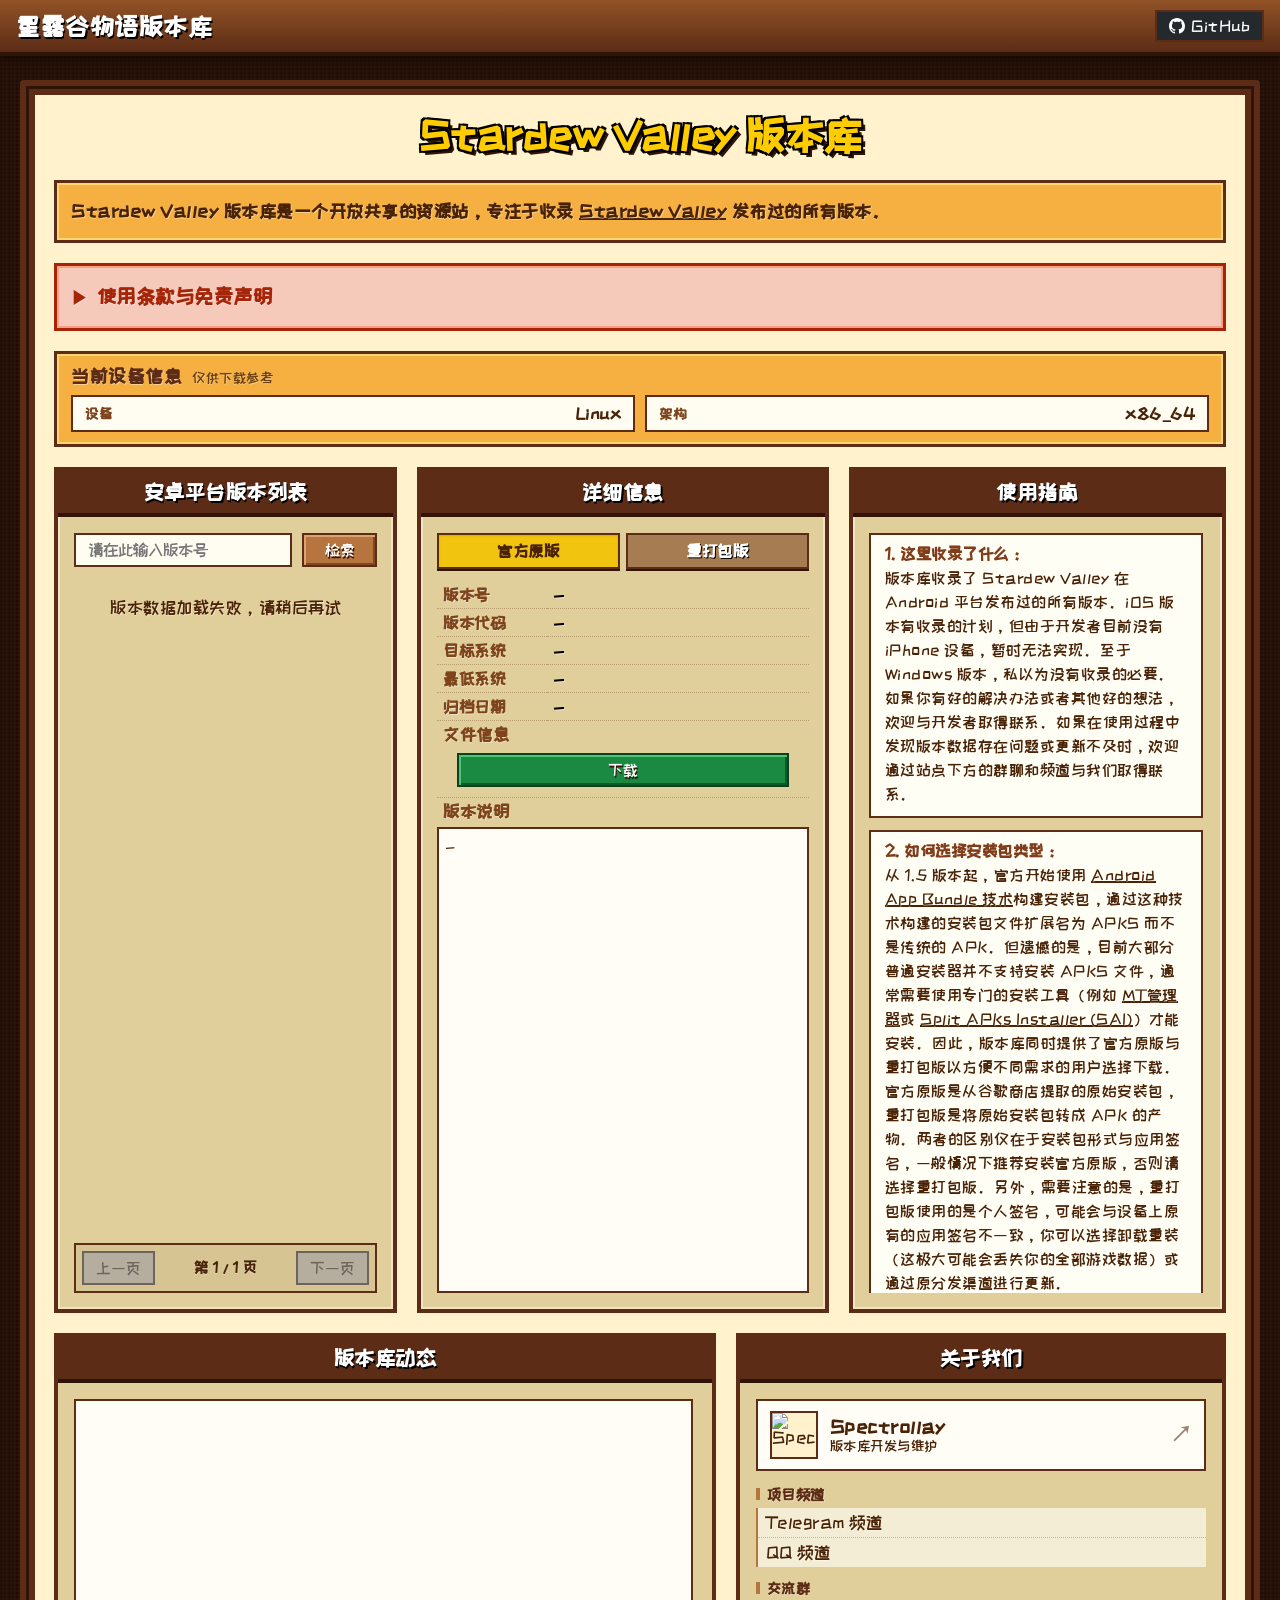
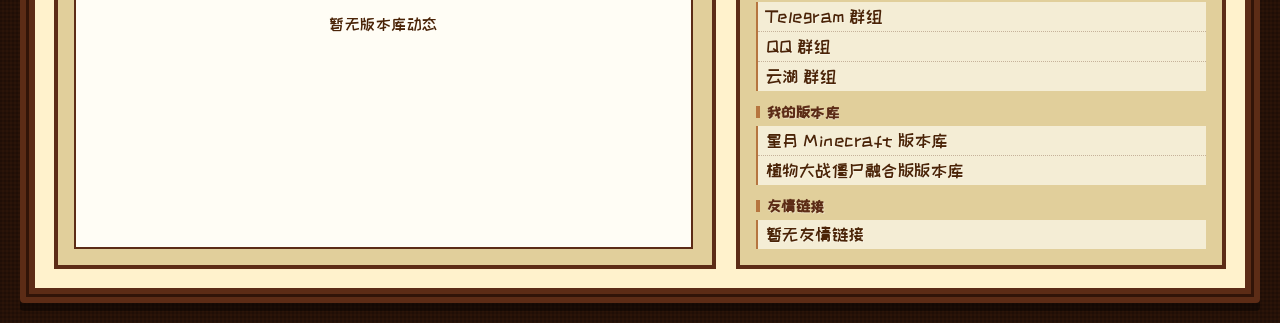
==== index.html @ 45cbdebe "Deploy: f35e232145faa31d6f61e276a93ad5403ef1946b" ====
<!doctype html><html lang="zh-CN"><head><meta charset="UTF-8"><meta name="viewport" content="width=device-width,initial-scale=1,maximum-scale=1,user-scalable=no"><title>星露谷物语版本库</title><link href="https://fonts.googleapis.com/css2?family=ZCOOL+KuaiLe&display=swap" rel="stylesheet"><link rel="icon" href="./assets/images/icon.png"><script defer="defer" src="js/script-126ae282.js"></script><link href="css/style-72be7c8d.css" rel="stylesheet"></head><body><template id="versionCardTemplate"><div class="version-card"><span class="card-star">⭐</span><div class="card-main-row"><div class="card-left-info"><h4 class="v-title"><span class="v-text-node"></span></h4></div></div><div class="inline-details-box"><div class="infobox-tabs"><div class="infobox-tab m-tab-orig">官方原版</div><div class="infobox-tab m-tab-repack">重打包版</div></div><table class="infobox-table"><tr><th>版本代码</th><td class="m-ver-code">-</td></tr><tr><th>目标系统</th><td class="m-target-sdk">-</td></tr><tr><th>最低系统</th><td class="m-min-sdk">-</td></tr><tr><th>归档日期</th><td class="m-date">-</td></tr></table><div class="infobox-desc-title">文件信息</div><div class="file-info-list m-file-info-list"></div><div class="info-download-wrapper"><button class="sv-btn sv-btn-confirm info-download-btn">下载</button></div><div class="infobox-desc-title">版本说明</div><div class="infobox-desc m-desc">-</div></div></div></template><nav class="topbar"><div class="topbar-brand">星露谷物语版本库</div><div class="topbar-nav"><a href="https://github.com/Spectrollay-StardewValley/repository" target="_blank" class="github-link"><svg height="16" width="16" viewBox="0 0 16 16" fill="currentColor"><path d="M8 0C3.58 0 0 3.58 0 8c0 3.54 2.29 6.53 5.47 7.59.4.07.55-.17.55-.38 0-.19-.01-.82-.01-1.49-2.01.37-2.53-.49-2.69-.94-.09-.23-.48-.94-.82-1.13-.28-.15-.68-.52-.01-.53.63-.01 1.08.58 1.23.82.72 1.21 1.87.87 2.33.66.07-.52.28-.87.51-1.07-1.78-.2-3.64-.89-3.64-3.95 0-.87.31-1.59.82-2.15-.08-.2-.36-1.02.08-2.12 0 0 .67-.21 2.2.82.64-.18 1.32-.27 2-.27.68 0 1.36.09 2 .27 1.53-1.04 2.2-.82 2.2-.82.44 1.1.16 1.92.08 2.12.51.56.82 1.27.82 2.15 0 3.07-1.87 3.75-3.65 3.95.29.25.54.73.54 1.48 0 1.07-.01 1.93-.01 2.2 0 .21.15.46.55.38A8.013 8.013 0 0016 8c0-4.42-3.58-8-8-8z"></path></svg> GitHub</a></div></nav><div class="sv-menu-box"><h1 class="main-title">Stardew Valley 版本库</h1><div class="header-banners"><div class="board-panel"><div class="board-panel-title">Stardew Valley 版本库是一个开放共享的资源站，专注于收录 <a href="https://www.stardewvalley.net/" target="_blank">Stardew Valley</a> 发布过的所有版本。</div></div><details class="board-panel disclaimer-panel"><summary class="board-title disclaimer-title">使用条款与免责声明</summary><p class="disclaimer-text">1. 本站所有资源仅供正版用户进行技术交流与个人试玩，其数字化版权完全归原开发商及版权方所有。任何组织或个人禁止将本站资源用于任何商业用途、有偿代装或非法盈利行为。<br>2. 本站属于非盈利性的网络技术分享平台，所有资源均来自公开网络渠道。本站对其中可能涉嫌侵权的内容实行“通知-删除”原则，在收到权利人有效通知及证明后，将立即配合下架。<br>3. 本站对分发资源的稳定性、兼容性及后续更新不作任何明示或暗示的保证。使用者因自行下载、安装或替换存档所导致的任何设备故障、数据丢失或存档损坏，均需由使用者自行承担相关风险与损失。</p></details></div><div class="device-info-panel" id="deviceInfo"><div class="device-info-header"><div class="device-info-title">当前设备信息</div><div class="device-info-description">仅供下载参考</div></div><div class="device-info-content"><div class="device-info-item"><span class="device-info-label">设备</span> <span class="device-info-value" id="devicePlatform">检测中...</span></div><div class="device-info-item"><span class="device-info-label">架构</span> <span class="device-info-value" id="deviceArchitecture">检测中...</span></div></div></div><div class="grid-layout"><main class="sv-panel" id="download-area"><div class="sv-panel-header">安卓平台版本列表</div><div class="version-list-wrapper"><div class="search-container"><input id="searchInput" class="sv-input" placeholder="请在此输入版本号"> <button id="searchBtn" class="sv-btn">检索</button></div><div id="versionList" class="version-list loading">获取版本数据中...</div></div><div class="pagination"><button id="prevBtn" class="sv-btn">上一页</button> <span id="pageInfo" class="page-level">第 1 / 1 页</span> <button id="nextBtn" class="sv-btn">下一页</button></div></main><section class="sv-panel" id="infoBoxContainer"><div class="sv-panel-header" id="infoTitle">详细信息</div><div class="infobox-tabs"><div class="infobox-tab active" id="tabOriginal" onclick="switchPkgType('original')">官方原版</div><div class="infobox-tab" id="tabRepacked" onclick="switchPkgType('repacked')">重打包版</div></div><table class="infobox-table"><tr><th>版本号</th><td id="infoVersion">-</td></tr><tr><th>版本代码</th><td id="infoVerCode">-</td></tr><tr><th>目标系统</th><td id="infoTargetSdk">-</td></tr><tr><th>最低系统</th><td id="infoMinSdk">-</td></tr><tr><th>归档日期</th><td id="infoDate">-</td></tr></table><div class="infobox-desc-title">文件信息</div><div class="file-info-list" id="fileInfoList"></div><div class="info-download-wrapper"><button id="infoDownloadBtn" class="sv-btn sv-btn-confirm info-download-btn">下载</button></div><div class="infobox-desc-title">版本说明</div><div class="infobox-desc" id="infoDesc">-</div></section><aside class="sv-panel sidebar-panel-container"><div class="sv-panel-header">使用指南</div><div class="sidebar-scroll-area"><div><ul class="guide-list"><li class="guide-item"><span class="guide-label">1. 这里收录了什么：</span><p class="guide-text">版本库收录了 Stardew Valley 在 Android 平台发布过的所有版本。iOS 版本有收录的计划，但由于开发者目前没有 iPhone 设备，暂时无法实现。至于 Windows 版本，私以为没有收录的必要。如果你有好的解决办法或者其他好的想法，欢迎与开发者取得联系。如果在使用过程中发现版本数据存在问题或更新不及时，欢迎通过站点下方的群聊和频道与我们取得联系。</p></li><li class="guide-item"><span class="guide-label">2. 如何选择安装包类型：</span><p class="guide-text">从 1.5 版本起，官方开始使用 <a href="https://developer.android.com/guide/app-bundle/" target="_blank">Android App Bundle 技术</a>构建安装包，通过这种技术构建的安装包文件扩展名为 APKS 而不是传统的 APK。但遗憾的是，目前大部分普通安装器并不支持安装 APKS 文件，通常需要使用专门的安装工具（例如 <a href="https://mt2.cn/" target="_blank">MT管理器</a>或 <a href="https://github.com/Aefyr/SAI" target="_blank">Split APKs Installer (SAI)</a>）才能安装。因此，版本库同时提供了官方原版与重打包版以方便不同需求的用户选择下载。官方原版是从谷歌商店提取的原始安装包，重打包版是将原始安装包转成 APK 的产物。两者的区别仅在于安装包形式与应用签名，一般情况下推荐安装官方原版，否则请选择重打包版。另外，需要注意的是，重打包版使用的是个人签名，可能会与设备上原有的应用签名不一致，你可以选择卸载重装（这极大可能会丢失你的全部游戏数据）或通过原分发渠道进行更新。</p></li><li class="guide-item"><span class="guide-label">3. 如何选择安装包架构：</span><p class="guide-text">从 1.6 版本起，官方将原本一个包含多种 CPU 架构的安装包拆分为了多个单 CPU 架构的安装包包，因此你需要根据设备所使用的 CPU 架构选择对应的安装包。ARMv7 主要适用于较老的 32 位 ARM 设备；ARMv8（ARM64）适用于目前绝大多数 Android 手机和平板；x86 主要用于较早期的 Intel/AMD 32 位 Android 设备或较早期的 Android 模拟器；x86_64 则适用于 64 位 Intel/AMD Android 设备或 Android 模拟器；Universal 则包含了上面列出的全部 CPU 架构。如果不确定自己的设备架构，可以使用 <a href="https://play.google.com/store/apps/details?id=flar2.devcheck" target="_blank">DevCheck</a> 查询或通过搜索引擎查找。此外版本库页面顶部也显示出了浏览器返回的当前设备信息，但受限于安全策略，该信息仅供参考，不一定准确。</p></li></ul></div></div></aside></div><div class="bottom-sections"><section class="bottom-panel"><div class="sv-panel-header">版本库动态</div><ul class="timeline-list" id="timelineList"><li class="timeline-loading">加载动态中...</li></ul></section><section class="bottom-panel about-panel"><div class="sv-panel-header">关于我们</div><a class="author-box" href="https://github.com/Spectrollay" target="_blank"><img class="author-avatar-stub" src="https://avatars.githubusercontent.com/u/88093917?v=4&size=64" alt="Spectrollay"><div class="author-info"><p class="author-name">Spectrollay</p><p class="author-text">版本库开发与维护</p></div><span class="author-arrow">↗</span></a><div class="about-groups" id="aboutGroups"><div class="about-group"><div class="about-group-title">项目频道</div><div class="about-links"><a class="about-link" href="https://t.me/stardewvalley_repository" target="_blank">Telegram 频道</a> <a class="about-link" href="https://pd.qq.com/s/h8a7gt2u4" target="_blank">QQ 频道</a></div></div><div class="about-group"><div class="about-group-title">交流群</div><div class="about-links"><a class="about-link" href="https://t.me/spectrollay_workshop" target="_blank">Telegram 群组</a> <a class="about-link" href="https://qm.qq.com/q/AqLmKLH9mM" target="_blank">QQ 群组</a> <a class="about-link" href="https://yhfx.jwznb.com/share?key=VyTE7W7sLwRl&ts=1684642802" target="_blank">云湖 群组</a></div></div><div class="about-group"><div class="about-group-title">我的版本库</div><div class="about-links"><a class="about-link" href="javascript:void(0);">星月 Minecraft 版本库</a> <a class="about-link" href="javascript:void(0);">植物大战僵尸融合版版本库</a></div></div><div class="about-group"><div class="about-group-title">友情链接</div><div class="about-links" id="reciprocalLinks"><span class="about-loading">加载友链中...</span></div></div></div></section></div></div><div id="downloadModal" class="modal-overlay"><div class="modal-box"><button id="closeModalBtn" class="modal-close-btn" type="button" aria-label="关闭">×</button><div id="modalTitle" class="modal-header">选择下载网盘</div><div class="modal-content"><div id="modalDriveList" class="drive-list"></div></div></div></div></body></html>
---- css/style-72be7c8d.css ----
:root{--sv-paper-bg:#fff2cc;--sv-paper-shadow:#e1cf9b;--sv-tab-active:#f1c40f;--sv-tab-inactive:#a67c52;--sv-text-gold:#fc0;--sv-text-main:#4a2306;--sv-wood-dark:#5c2c16;--sv-wood-light:#b6753f;--sv-wood-shadow:#311408}*{box-sizing:border-box;-webkit-tap-highlight-color:transparent}a{box-shadow:inset 0 -2px 0 0 currentColor;color:inherit;position:relative;text-decoration:none}body{background-color:#2b1408;background-image:linear-gradient(rgba(0,0,0,.15) 2px,transparent 0),linear-gradient(90deg,rgba(0,0,0,.15) 2px,transparent 0);background-size:4px 4px;color:var(--sv-text-main);display:flex;flex-direction:column;font-family:ZCOOL KuaiLe,sans-serif;font-size:1.1rem;image-rendering:pixelated;letter-spacing:.5px;margin:0;min-height:100vh;padding-top:60px;text-shadow:.5px .5px 0 hsla(0,0%,100%,.4)}::-webkit-scrollbar{height:8px;width:8px}::-webkit-scrollbar-thumb{background:var(--sv-wood-light);border:2px solid var(--sv-wood-dark)}body::-webkit-scrollbar{height:12px;width:12px}.topbar{align-items:center;background:linear-gradient(to bottom,#925327,var(--sv-wood-dark));border-bottom:4px solid var(--sv-wood-shadow);box-shadow:0 4px 8px rgba(0,0,0,.4);display:flex;height:56px;justify-content:space-between;left:0;min-width:380px;padding:0 16px;position:fixed;right:0;top:0;z-index:999}.topbar a{box-shadow:unset}.topbar-brand{color:#fff;flex-shrink:1;font-size:1.6rem;font-weight:700;text-decoration:none;text-shadow:1.5px 1.5px 0 #000;white-space:nowrap}.topbar-nav{flex-shrink:0}.github-link{align-items:center;background:#24292e;border:2px solid var(--sv-wood-dark);color:#fff;display:inline-flex;font-size:1rem;gap:6px;padding:6px 12px;text-decoration:none;text-shadow:none}.sv-menu-box{background:var(--sv-paper-bg);border:6px solid var(--sv-wood-dark);border-radius:4px;box-shadow:inset 0 0 0 3px var(--sv-wood-light),inset 0 0 0 9px var(--sv-wood-dark),0 8px 0 rgba(0,0,0,.4);margin:20px auto;max-width:1300px;outline:3px solid var(--sv-wood-shadow);outline-offset:-9px;padding:28px;width:calc(100% - 40px)}.main-title{color:var(--sv-text-gold);font-size:2.6rem;margin:0 0 24px;text-align:center;text-shadow:2px 2px 0 #000,-2px -2px 0 #000,2px -2px 0 #000,-2px 2px 0 #000,4px 4px 0 var(--sv-wood-shadow)}.grid-layout{align-items:stretch;display:grid;gap:20px;grid-template-columns:1fr 1.2fr 1.1fr;margin-bottom:20px}.sv-panel{background:var(--sv-paper-shadow);border:4px solid var(--sv-wood-dark);box-shadow:inset 0 0 0 2px #f0e4c3;display:flex;flex-direction:column;overflow:hidden;padding:16px}.sv-panel-header{background:var(--sv-wood-dark);border-bottom:4px solid var(--sv-wood-shadow);color:#fff;font-size:1.35rem;font-weight:700;margin:-16px -16px 16px;padding:10px;text-align:center;text-shadow:1.5px 1.5px 0 #000}.header-banners{display:grid;gap:20px;margin-bottom:20px}.board-panel{background:#f5b041;border:3px solid var(--sv-wood-dark);box-shadow:inset 0 0 0 2px #fcd670;line-height:1.6;padding:14px}.board-panel p{font-size:1.05rem}.board-panel-title{font-size:1.15rem;font-weight:700}.board-title{font-size:1.3rem;font-weight:700}.disclaimer-panel{background:#f5caba;border-color:#a62408;box-shadow:inset 0 0 0 2px #f79f83}.disclaimer-title{color:#a62408;cursor:pointer;list-style:none}.disclaimer-title::-webkit-details-marker{display:none}.disclaimer-title:before{content:"▶";display:inline-block;font-size:.8em;margin-right:8px;transition:transform .15s ease}.disclaimer-panel[open] .disclaimer-title:before{transform:rotate(90deg)}.disclaimer-text{color:#5c0b00;font-weight:700;margin:6px 0 0}.device-info-panel{background:#f5b041;border:3px solid var(--sv-wood-dark);box-shadow:inset 0 0 0 2px #fcd670;margin-bottom:20px;padding:12px 14px}.device-info-header{align-items:baseline;display:flex;gap:10px;margin-bottom:10px}.device-info-title{color:var(--sv-wood-dark);font-size:1.2rem;font-weight:700}.device-info-description{color:var(--sv-text-main);font-size:.9rem;opacity:.8}.device-info-content{display:grid;gap:10px;grid-template-columns:repeat(2,1fr)}.device-info-item{align-items:center;background:#fffdf2;border:2px solid var(--sv-wood-dark);display:flex;justify-content:space-between;min-width:0;padding:8px 12px}.device-info-label{color:#7e441b;font-size:.9rem;font-weight:700}.device-info-value{color:var(--sv-text-main);font-size:1.05rem;font-weight:700;overflow:hidden;text-overflow:ellipsis;white-space:nowrap}#download-area{scroll-margin-top:60px}.search-container{display:flex;gap:10px}.search-container .sv-btn{flex:0 0 75px}.sv-input{background:#fffdf2;border:2px solid var(--sv-wood-dark);color:var(--sv-text-main);flex:1;font-family:inherit;font-size:1.05rem;height:34px;min-width:160px;outline:none;padding:0 12px}.version-list{display:flex;flex-direction:column;gap:12px;margin:16px 0}.no-version-result{padding:16px 0;text-align:center}.pagination{align-items:center;background:rgba(0,0,0,.05);border:2px solid var(--sv-wood-dark);display:flex;justify-content:space-between;margin-top:auto;padding:6px}.page-level{font-size:15px;font-weight:700}#nextBtn,#prevBtn{padding:0 12px}.version-card{background:#fffef5;border:2px solid var(--sv-wood-dark);display:flex;flex-direction:column;flex-shrink:0;justify-content:center;padding:10px 14px;position:relative}.card-main-row{align-items:center;display:flex;justify-content:space-between;width:100%}.v-title{align-items:center;color:var(--sv-text-main);display:inline-flex;font-size:1.25rem;font-weight:700;gap:4px;margin:5px}.info-download-wrapper{align-items:center;justify-content:center;margin:5px 20px 10px}.info-download-btn{display:flex;text-align:center;width:100%}.sv-btn{align-items:center;background-color:var(--sv-wood-light);border:2px solid var(--sv-wood-dark);border-radius:0;box-shadow:inset 2px 2px 0 #dca170,inset -2px -2px 0 #824921;color:#fff;cursor:pointer;display:inline-flex;font-family:inherit;font-size:1rem;height:34px;justify-content:center;line-height:30px;padding:0 16px;position:relative;text-shadow:1.5px 1.5px 0 var(--sv-wood-shadow);transition:none;white-space:nowrap}.sv-btn:active{box-shadow:inset 2px 2px 0 #824921,inset -2px -2px 0 #dca170,0 0 transparent}.sv-btn:disabled{background:#b5ae9f;border-color:#6d655b;box-shadow:inset -2px -2px 0 transparent;color:#6d655b;cursor:not-allowed;text-shadow:none;transform:none}.sv-btn-confirm{background-color:#1a8a42;border-color:#0b421e;box-shadow:inset 2px 2px 0 #52c279,inset -2px -2px 0 #0f5a28}.sv-btn-confirm:active{box-shadow:inset 2px 2px 0 #0f5a28,inset -2px -2px 0 #52c279}.infobox-tabs{display:flex;gap:6px;margin-bottom:12px}.infobox-tab{background:var(--sv-tab-inactive);border:2px solid var(--sv-wood-dark);box-shadow:0 2px 0 var(--sv-wood-shadow);color:#fff;cursor:pointer;flex:1;font-size:1.05rem;font-weight:700;height:36px;line-height:32px;text-align:center;text-shadow:1px 1px 0 #000;transition:background-color .1s ease,color .1s ease}.infobox-tab:not(.active):hover{background:var(--sv-wood-light)}.infobox-tab.active{background:var(--sv-tab-active);border-color:var(--sv-wood-dark);box-shadow:inset 0 1px 2px rgba(92,44,22,.18),0 2px 0 var(--sv-wood-shadow);color:var(--sv-text-main);cursor:default;text-shadow:none}.infobox-table{border-collapse:collapse;font-size:1.05rem;width:100%}.infobox-table tr{border-bottom:1px dotted rgba(92,44,22,.3)}.infobox-table td,.infobox-table th{padding:5px 6px;text-align:left}.infobox-table th{color:#7e441b;font-weight:700;width:110px}.infobox-table td{color:#000;font-weight:700}.infobox-desc{background:#fffdf5;border:2px solid var(--sv-wood-dark);font-size:.95rem;line-height:1.6;margin-top:2px;padding:6px;white-space:pre-line}.infobox-desc h3{margin:5px 0}.infobox-desc h4{margin:2px 0}.infobox-desc ul{margin:2px 0;padding-left:20px}.infobox-desc-title{border-top:1px dotted rgba(92,44,22,.3);color:#7e441b;font-weight:700;padding:5px 6px}table+.infobox-desc-title{border-top:unset}.file-info-list{display:flex;flex-direction:column}.file-info-item{min-width:0;padding:2px 6px}.file-info-header{margin-bottom:2px}.file-info-name{color:var(--sv-text-main);font-size:1rem;font-weight:700;line-height:1.4;overflow-wrap:anywhere}.file-info-grid{display:flex;flex-wrap:wrap;gap:0 16px}.file-info-field{display:flex;gap:5px;min-width:0}.file-info-label{color:#7e441b;font-weight:700;white-space:nowrap}.file-info-hash .file-info-label{font-size:.9rem}.file-info-value{color:#000;font-size:.9rem;font-weight:700;line-height:1.4;min-width:0;overflow-wrap:anywhere}.file-info-hash{display:flex;gap:5px;margin-top:2px;min-width:0}.file-info-hash code{color:#4a2306;cursor:pointer;display:block;font-family:monospace;font-size:.8rem;line-height:1.4;max-width:100%;min-width:0;overflow-x:auto;overflow-y:hidden;padding-bottom:2px;white-space:nowrap}.file-info-empty{color:#7a5030;font-weight:700;padding:10px 6px;text-align:center}.sidebar-scroll-area{display:flex;flex-direction:column;gap:14px}.side-sub-title{border-bottom:2px double var(--sv-wood-dark);color:var(--sv-wood-dark);font-size:1.25rem;font-weight:700;margin:0 0 12px;padding-bottom:6px;text-align:center}.guide-list{display:flex;flex-direction:column;gap:12px;list-style:none;margin:0;padding:0}.guide-item{background:#fffef5;border:2px solid var(--sv-wood-dark);padding:10px 14px}.guide-label{color:#813d1a;display:block;font-size:1.05rem;font-weight:700;margin-bottom:4px}.guide-text{color:#4a2306;font-size:1rem;line-height:1.5;margin:0}.bottom-sections{align-items:stretch;display:grid;gap:20px;grid-template-columns:1.35fr 1fr}.bottom-panel{background:var(--sv-paper-shadow);border:4px solid var(--sv-wood-dark);display:flex;flex-direction:column;min-width:0;padding:16px}.timeline-list{display:grid;gap:12px;list-style:none;margin:0;min-height:0;min-width:0;overflow-x:hidden;overflow-y:auto;padding:0 3px 0 0}.timeline-list li{background:#fffdf5;border:2px solid var(--sv-wood-dark);font-size:1rem;padding:10px 14px}.guide-date{color:#a62408;font-weight:700;margin-right:6px}.timeline-error{align-items:center;display:flex;justify-content:center;min-height:100%;padding:32px 14px!important;text-align:center}.about-loading,.timeline-error,.timeline-loading{color:var(--sv-text-main)}.about-loading{padding:6px 8px}.about-panel{min-width:0}.about-panel a{box-shadow:unset}.author-box{align-items:center;background:#fffdf5;border:2px solid var(--sv-wood-dark);color:var(--sv-text-main);display:flex;gap:12px;padding:10px 12px;position:relative;text-decoration:none}.author-box:hover{background:#fff8df}.author-box:active{background:#f5e9c8}.author-avatar-stub{background:var(--sv-paper-bg);border:2px solid var(--sv-wood-dark);display:block;flex-shrink:0;height:48px;object-fit:cover;width:48px}.author-info{min-width:0}.author-name{font-size:1.2rem;font-weight:700;margin:0}.author-text{font-size:.9rem;margin:2px 0 0}.author-arrow{color:var(--sv-wood-dark);font-size:1.4rem;font-weight:900;margin-left:auto;opacity:.6}.about-groups{display:flex;flex-direction:column;gap:14px;margin-top:16px}.about-group{min-width:0}.about-group-title{align-items:center;color:var(--sv-wood-dark);display:flex;font-size:.95rem;font-weight:700;gap:7px;margin:0 0 6px}.about-group-title:before{background:var(--sv-wood-light);content:"";display:block;height:12px;width:4px}.about-links{background:rgba(255,253,245,.65);border-left:2px solid var(--sv-wood-light);display:flex;flex-direction:column}.about-link{align-items:center;color:var(--sv-text-main);display:flex;gap:8px;min-width:0;padding:6px 8px;text-decoration:none}.about-link+.about-link{border-top:1px dotted rgba(92,44,22,.3)}.about-link:hover{background:#fff8df}.about-link:active{background:#f5e9c8}.about-link-name{font-size:.95rem;font-weight:700}.about-link-description,.about-link-name{overflow:hidden;text-overflow:ellipsis;white-space:nowrap}.about-link-description{color:#7e624d;font-size:.8rem;margin-left:auto}.modal-overlay{align-items:center;background:rgba(0,0,0,.55);bottom:0;display:flex;justify-content:center;left:0;opacity:0;padding:20px;pointer-events:none;position:fixed;right:0;top:0;transition:opacity .15s ease;z-index:10000}.modal-overlay.active{opacity:1;pointer-events:auto}.modal-box{background:var(--sv-paper-bg);border:4px solid var(--sv-wood-dark);box-shadow:inset 0 0 0 2px var(--sv-wood-light),inset 0 0 0 6px var(--sv-wood-dark),0 8px 0 rgba(0,0,0,.35);max-height:calc(100vh - 40px);max-width:400px;min-width:320px;outline:2px solid var(--sv-wood-shadow);outline-offset:-7px;overflow:visible;padding:15px;position:relative;width:88%}.modal-content{max-height:calc(100vh - 130px);min-width:0;overflow-y:auto}.modal-close-btn{align-items:center;background:#ba3225;border:2px solid #570f07;box-shadow:inset 2px 2px 0 #e6675a,inset -2px -2px 0 #73170e;color:#fff;cursor:pointer;display:flex;font-family:sans-serif;font-size:20px;font-weight:400;height:30px;justify-content:center;line-height:26px;padding:0;position:absolute;right:-11px;text-shadow:1px 1px 0 #311408;top:-11px;width:30px;z-index:2}.modal-close-btn:hover{background:#cf3c2e}.modal-close-btn:active{box-shadow:inset 2px 2px 0 #73170e,inset -2px -2px 0 #e6675a;transform:translateY(1px)}.modal-header{border-bottom:3px double var(--sv-wood-dark);color:var(--sv-text-main);font-size:1.25rem;font-weight:700;margin-bottom:9px;padding:4px 9px 9px;text-align:center;text-shadow:.5px .5px 0 hsla(0,0%,100%,.6)}.drive-list{display:flex;flex-direction:column;gap:7px}.drive-link-btn{background:var(--sv-paper-shadow);border:2px solid var(--sv-wood-dark);box-shadow:inset 2px 2px 0 hsla(0,0%,100%,.4);color:var(--sv-text-main);display:block;font-size:1rem;font-weight:700;padding:9px 10px;position:relative;text-align:center;text-decoration:none;transition:background-color .1s ease}.drive-link-btn:hover{background:#e6d3a2}.drive-link-btn:active{box-shadow:inset 2px 2px 0 rgba(0,0,0,.1)}.no-download-result{color:#7a5030;padding:10px;text-align:center}@media (min-width:901px){#download-area{height:846px}.version-card:hover{background:#fef8e3}.version-card.selected{background:#fdf2d0;border-color:#e67e22;box-shadow:inset 0 0 0 1px #fcd670}.version-card .card-star{color:var(--sv-text-gold);display:none;font-size:1.3rem;left:-16px;pointer-events:none;position:absolute;top:23px;transform:translateY(-50%);user-select:none;z-index:99}.version-card.selected .card-star{display:block}.inline-details-box{display:none}.infobox-desc,.sidebar-scroll-area{flex-grow:1;height:0;overflow-y:auto}.sidebar-scroll-area{padding-right:3px}.bottom-sections{align-items:stretch;grid-template-rows:minmax(500px,auto);min-height:500px}.bottom-panel{min-height:0}.bottom-panel:first-child{min-height:0;overflow:hidden}.bottom-panel:first-child .timeline-list{flex:1 1 0;height:0;overflow-x:hidden;overflow-y:auto}.about-panel{min-height:0}}@media (max-width:1200px) and (min-width:901px){.grid-layout{grid-template-columns:1fr 1.2fr}.sidebar-panel-container{grid-column:span 2;height:auto}.sidebar-panel-container .sidebar-scroll-area{height:auto;overflow:visible}}@media (max-width:900px){.main-title{font-size:2.2rem;margin:0 0 20px}.grid-layout,.header-banners{grid-template-columns:1fr}.version-list{gap:6px;margin:6px 0}#infoBoxContainer{display:none}.sv-panel{height:auto;min-width:0;overflow:visible;padding:6px}.bottom-sections{grid-template-columns:1fr}.bottom-panel{min-height:0;padding:6px}.bottom-panel:first-child{max-height:500px}.bottom-panel:first-child .timeline-list{flex:1;min-height:0;overflow-y:auto}.sv-panel-header{margin:-6px -6px 6px}.sidebar-scroll-area{display:flex;flex-direction:column;height:auto;overflow:visible}.version-card{background:#fffef5;border-color:var(--sv-wood-dark);box-shadow:none;cursor:default;height:auto;min-width:0;padding:4px}.version-card .card-star{display:none}.inline-details-box{background:var(--sv-paper-bg);border:2px solid var(--sv-wood-dark);display:block;margin-top:4px;min-width:0;padding:3px;width:100%}.infobox-desc{height:auto;max-height:200px;overflow-y:auto}.card-main-row{align-items:center;display:flex;flex-direction:row;gap:8px;justify-content:space-between}.guide-list,.timeline-list{gap:6px}}@media (max-width:550px){body{min-width:380px}.header-banners{gap:6px}.device-info-panel,.header-banners{margin-bottom:6px}.device-info-content{gap:6px}.device-info-item{flex-direction:column;gap:2px;justify-content:center;padding:7px 6px;text-align:center}.sv-menu-box{margin:10px 6px;padding:20px 16px;width:calc(100% - 12px)}.main-title{font-size:1.7rem;margin:12px 0 20px}.grid-layout{gap:6px;margin-bottom:6px}.search-container{gap:8px;width:100%}.search-container .sv-input{flex:1;min-width:0;width:100%}.search-container .sv-btn{flex-shrink:0;padding:0;white-space:nowrap}.guide-item{min-width:0;padding:8px 10px}.guide-text{word-break:break-all}.inline-details-box .infobox-table tr{display:flex;flex-direction:column;padding:6px 0}.inline-details-box .infobox-table td,.inline-details-box .infobox-table th{padding:2px 0;width:100%}.inline-details-box .infobox-table th{font-size:.95rem}.inline-details-box .infobox-table td{font-size:.9rem;padding-left:4px}.infobox-desc-title{font-size:.95rem;padding:8px 0 2px}.file-info-grid{grid-template-columns:1fr}.file-info-item{padding:2px 0}.file-info-label,.file-info-name{font-size:.95rem}.file-info-hash code,.file-info-value{font-size:.8rem}.file-info-empty{font-size:.95rem;padding:10px 0}.bottom-sections{gap:6px}}
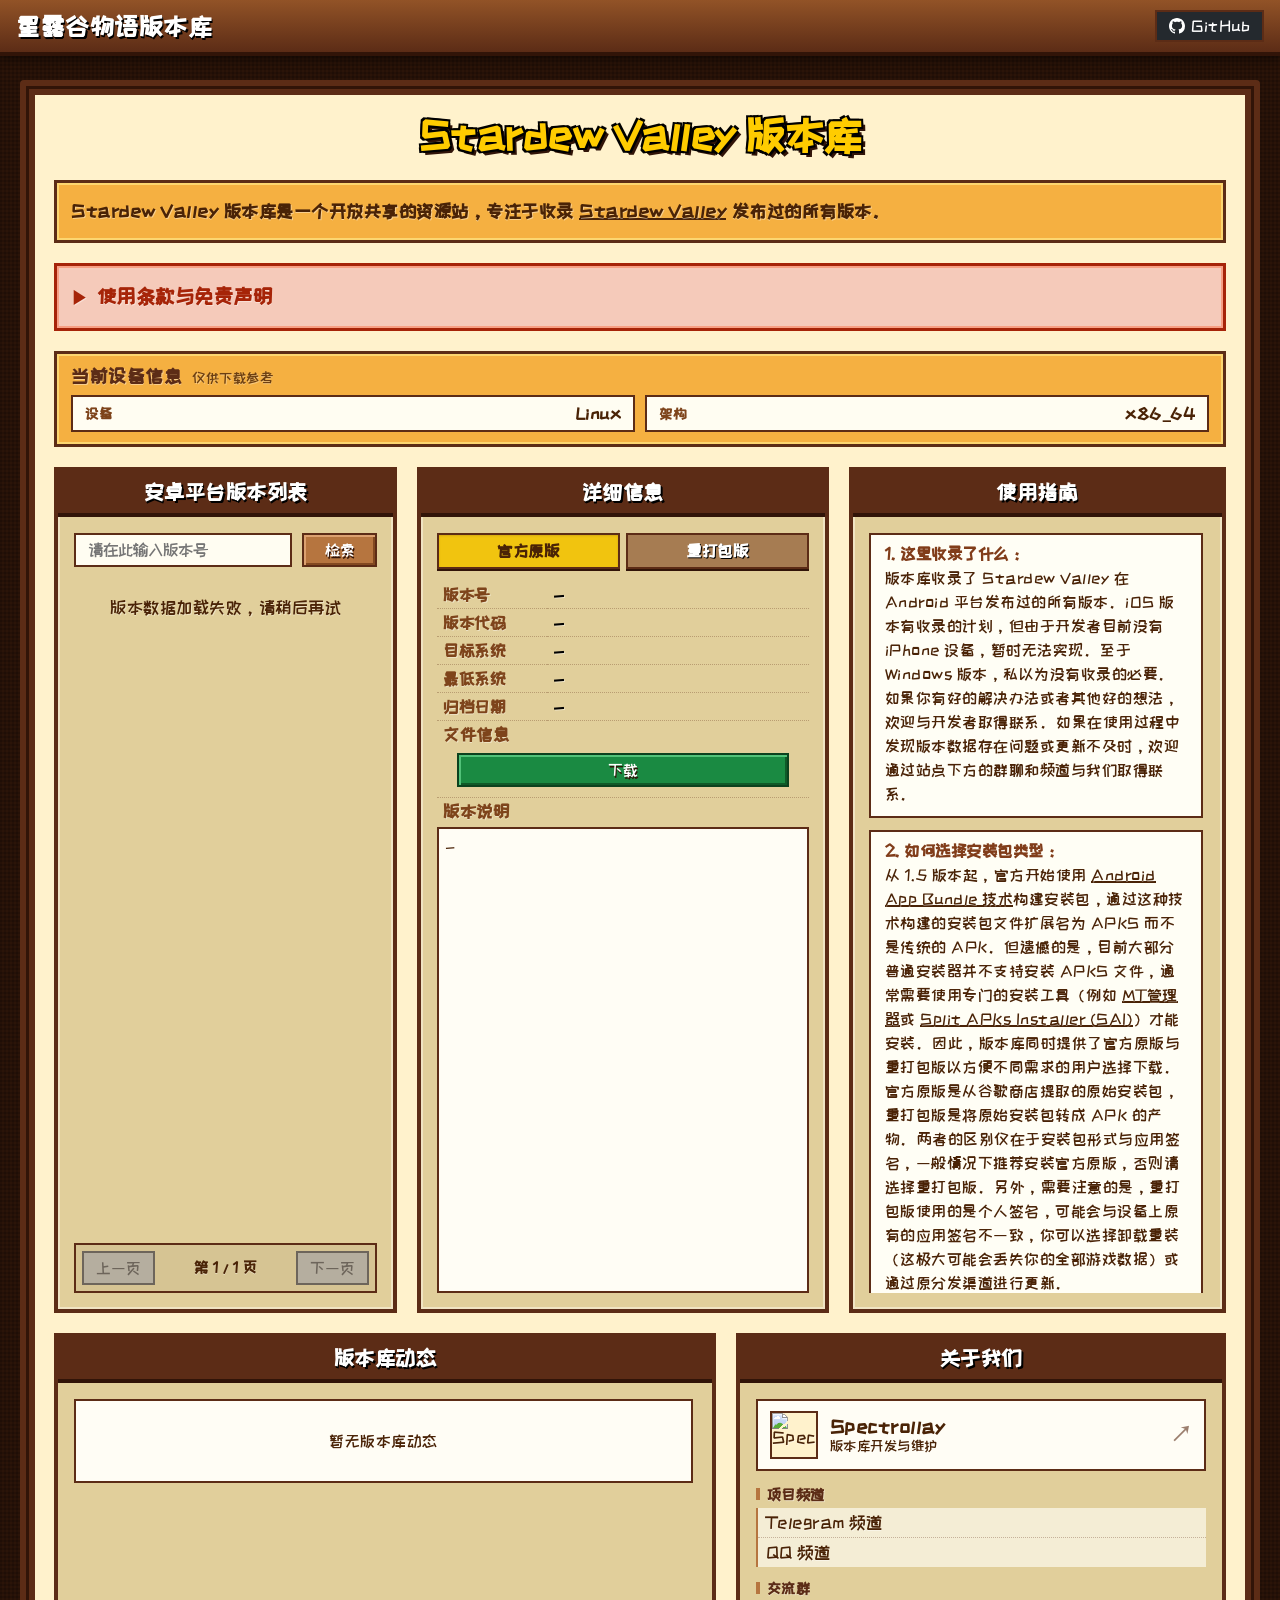
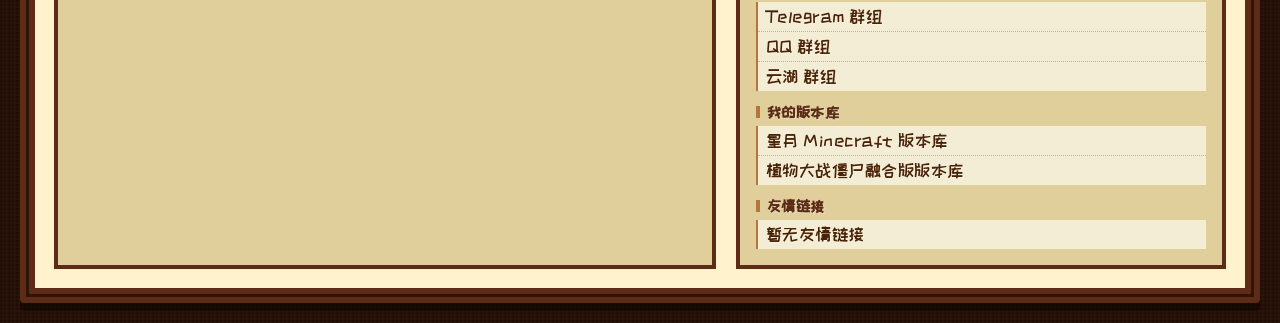
==== commit 83a734e5: "Deploy: 9bd9bace5e547c6cd006da4ebe038f65bc31e372" ====
--- a/index.html
+++ b/index.html
@@ -1 +1 @@
-<!doctype html><html lang="zh-CN"><head><meta charset="UTF-8"><meta name="viewport" content="width=device-width,initial-scale=1,maximum-scale=1,user-scalable=no"><title>星露谷物语版本库</title><link href="https://fonts.googleapis.com/css2?family=ZCOOL+KuaiLe&display=swap" rel="stylesheet"><link rel="icon" href="./assets/images/icon.png"><script defer="defer" src="js/script-126ae282.js"></script><link href="css/style-72be7c8d.css" rel="stylesheet"></head><body><template id="versionCardTemplate"><div class="version-card"><span class="card-star">⭐</span><div class="card-main-row"><div class="card-left-info"><h4 class="v-title"><span class="v-text-node"></span></h4></div></div><div class="inline-details-box"><div class="infobox-tabs"><div class="infobox-tab m-tab-orig">官方原版</div><div class="infobox-tab m-tab-repack">重打包版</div></div><table class="infobox-table"><tr><th>版本代码</th><td class="m-ver-code">-</td></tr><tr><th>目标系统</th><td class="m-target-sdk">-</td></tr><tr><th>最低系统</th><td class="m-min-sdk">-</td></tr><tr><th>归档日期</th><td class="m-date">-</td></tr></table><div class="infobox-desc-title">文件信息</div><div class="file-info-list m-file-info-list"></div><div class="info-download-wrapper"><button class="sv-btn sv-btn-confirm info-download-btn">下载</button></div><div class="infobox-desc-title">版本说明</div><div class="infobox-desc m-desc">-</div></div></div></template><nav class="topbar"><div class="topbar-brand">星露谷物语版本库</div><div class="topbar-nav"><a href="https://github.com/Spectrollay-StardewValley/repository" target="_blank" class="github-link"><svg height="16" width="16" viewBox="0 0 16 16" fill="currentColor"><path d="M8 0C3.58 0 0 3.58 0 8c0 3.54 2.29 6.53 5.47 7.59.4.07.55-.17.55-.38 0-.19-.01-.82-.01-1.49-2.01.37-2.53-.49-2.69-.94-.09-.23-.48-.94-.82-1.13-.28-.15-.68-.52-.01-.53.63-.01 1.08.58 1.23.82.72 1.21 1.87.87 2.33.66.07-.52.28-.87.51-1.07-1.78-.2-3.64-.89-3.64-3.95 0-.87.31-1.59.82-2.15-.08-.2-.36-1.02.08-2.12 0 0 .67-.21 2.2.82.64-.18 1.32-.27 2-.27.68 0 1.36.09 2 .27 1.53-1.04 2.2-.82 2.2-.82.44 1.1.16 1.92.08 2.12.51.56.82 1.27.82 2.15 0 3.07-1.87 3.75-3.65 3.95.29.25.54.73.54 1.48 0 1.07-.01 1.93-.01 2.2 0 .21.15.46.55.38A8.013 8.013 0 0016 8c0-4.42-3.58-8-8-8z"></path></svg> GitHub</a></div></nav><div class="sv-menu-box"><h1 class="main-title">Stardew Valley 版本库</h1><div class="header-banners"><div class="board-panel"><div class="board-panel-title">Stardew Valley 版本库是一个开放共享的资源站，专注于收录 <a href="https://www.stardewvalley.net/" target="_blank">Stardew Valley</a> 发布过的所有版本。</div></div><details class="board-panel disclaimer-panel"><summary class="board-title disclaimer-title">使用条款与免责声明</summary><p class="disclaimer-text">1. 本站所有资源仅供正版用户进行技术交流与个人试玩，其数字化版权完全归原开发商及版权方所有。任何组织或个人禁止将本站资源用于任何商业用途、有偿代装或非法盈利行为。<br>2. 本站属于非盈利性的网络技术分享平台，所有资源均来自公开网络渠道。本站对其中可能涉嫌侵权的内容实行“通知-删除”原则，在收到权利人有效通知及证明后，将立即配合下架。<br>3. 本站对分发资源的稳定性、兼容性及后续更新不作任何明示或暗示的保证。使用者因自行下载、安装或替换存档所导致的任何设备故障、数据丢失或存档损坏，均需由使用者自行承担相关风险与损失。</p></details></div><div class="device-info-panel" id="deviceInfo"><div class="device-info-header"><div class="device-info-title">当前设备信息</div><div class="device-info-description">仅供下载参考</div></div><div class="device-info-content"><div class="device-info-item"><span class="device-info-label">设备</span> <span class="device-info-value" id="devicePlatform">检测中...</span></div><div class="device-info-item"><span class="device-info-label">架构</span> <span class="device-info-value" id="deviceArchitecture">检测中...</span></div></div></div><div class="grid-layout"><main class="sv-panel" id="download-area"><div class="sv-panel-header">安卓平台版本列表</div><div class="version-list-wrapper"><div class="search-container"><input id="searchInput" class="sv-input" placeholder="请在此输入版本号"> <button id="searchBtn" class="sv-btn">检索</button></div><div id="versionList" class="version-list loading">获取版本数据中...</div></div><div class="pagination"><button id="prevBtn" class="sv-btn">上一页</button> <span id="pageInfo" class="page-level">第 1 / 1 页</span> <button id="nextBtn" class="sv-btn">下一页</button></div></main><section class="sv-panel" id="infoBoxContainer"><div class="sv-panel-header" id="infoTitle">详细信息</div><div class="infobox-tabs"><div class="infobox-tab active" id="tabOriginal" onclick="switchPkgType('original')">官方原版</div><div class="infobox-tab" id="tabRepacked" onclick="switchPkgType('repacked')">重打包版</div></div><table class="infobox-table"><tr><th>版本号</th><td id="infoVersion">-</td></tr><tr><th>版本代码</th><td id="infoVerCode">-</td></tr><tr><th>目标系统</th><td id="infoTargetSdk">-</td></tr><tr><th>最低系统</th><td id="infoMinSdk">-</td></tr><tr><th>归档日期</th><td id="infoDate">-</td></tr></table><div class="infobox-desc-title">文件信息</div><div class="file-info-list" id="fileInfoList"></div><div class="info-download-wrapper"><button id="infoDownloadBtn" class="sv-btn sv-btn-confirm info-download-btn">下载</button></div><div class="infobox-desc-title">版本说明</div><div class="infobox-desc" id="infoDesc">-</div></section><aside class="sv-panel sidebar-panel-container"><div class="sv-panel-header">使用指南</div><div class="sidebar-scroll-area"><div><ul class="guide-list"><li class="guide-item"><span class="guide-label">1. 这里收录了什么：</span><p class="guide-text">版本库收录了 Stardew Valley 在 Android 平台发布过的所有版本。iOS 版本有收录的计划，但由于开发者目前没有 iPhone 设备，暂时无法实现。至于 Windows 版本，私以为没有收录的必要。如果你有好的解决办法或者其他好的想法，欢迎与开发者取得联系。如果在使用过程中发现版本数据存在问题或更新不及时，欢迎通过站点下方的群聊和频道与我们取得联系。</p></li><li class="guide-item"><span class="guide-label">2. 如何选择安装包类型：</span><p class="guide-text">从 1.5 版本起，官方开始使用 <a href="https://developer.android.com/guide/app-bundle/" target="_blank">Android App Bundle 技术</a>构建安装包，通过这种技术构建的安装包文件扩展名为 APKS 而不是传统的 APK。但遗憾的是，目前大部分普通安装器并不支持安装 APKS 文件，通常需要使用专门的安装工具（例如 <a href="https://mt2.cn/" target="_blank">MT管理器</a>或 <a href="https://github.com/Aefyr/SAI" target="_blank">Split APKs Installer (SAI)</a>）才能安装。因此，版本库同时提供了官方原版与重打包版以方便不同需求的用户选择下载。官方原版是从谷歌商店提取的原始安装包，重打包版是将原始安装包转成 APK 的产物。两者的区别仅在于安装包形式与应用签名，一般情况下推荐安装官方原版，否则请选择重打包版。另外，需要注意的是，重打包版使用的是个人签名，可能会与设备上原有的应用签名不一致，你可以选择卸载重装（这极大可能会丢失你的全部游戏数据）或通过原分发渠道进行更新。</p></li><li class="guide-item"><span class="guide-label">3. 如何选择安装包架构：</span><p class="guide-text">从 1.6 版本起，官方将原本一个包含多种 CPU 架构的安装包拆分为了多个单 CPU 架构的安装包包，因此你需要根据设备所使用的 CPU 架构选择对应的安装包。ARMv7 主要适用于较老的 32 位 ARM 设备；ARMv8（ARM64）适用于目前绝大多数 Android 手机和平板；x86 主要用于较早期的 Intel/AMD 32 位 Android 设备或较早期的 Android 模拟器；x86_64 则适用于 64 位 Intel/AMD Android 设备或 Android 模拟器；Universal 则包含了上面列出的全部 CPU 架构。如果不确定自己的设备架构，可以使用 <a href="https://play.google.com/store/apps/details?id=flar2.devcheck" target="_blank">DevCheck</a> 查询或通过搜索引擎查找。此外版本库页面顶部也显示出了浏览器返回的当前设备信息，但受限于安全策略，该信息仅供参考，不一定准确。</p></li></ul></div></div></aside></div><div class="bottom-sections"><section class="bottom-panel"><div class="sv-panel-header">版本库动态</div><ul class="timeline-list" id="timelineList"><li class="timeline-loading">加载动态中...</li></ul></section><section class="bottom-panel about-panel"><div class="sv-panel-header">关于我们</div><a class="author-box" href="https://github.com/Spectrollay" target="_blank"><img class="author-avatar-stub" src="https://avatars.githubusercontent.com/u/88093917?v=4&size=64" alt="Spectrollay"><div class="author-info"><p class="author-name">Spectrollay</p><p class="author-text">版本库开发与维护</p></div><span class="author-arrow">↗</span></a><div class="about-groups" id="aboutGroups"><div class="about-group"><div class="about-group-title">项目频道</div><div class="about-links"><a class="about-link" href="https://t.me/stardewvalley_repository" target="_blank">Telegram 频道</a> <a class="about-link" href="https://pd.qq.com/s/h8a7gt2u4" target="_blank">QQ 频道</a></div></div><div class="about-group"><div class="about-group-title">交流群</div><div class="about-links"><a class="about-link" href="https://t.me/spectrollay_workshop" target="_blank">Telegram 群组</a> <a class="about-link" href="https://qm.qq.com/q/AqLmKLH9mM" target="_blank">QQ 群组</a> <a class="about-link" href="https://yhfx.jwznb.com/share?key=VyTE7W7sLwRl&ts=1684642802" target="_blank">云湖 群组</a></div></div><div class="about-group"><div class="about-group-title">我的版本库</div><div class="about-links"><a class="about-link" href="javascript:void(0);">星月 Minecraft 版本库</a> <a class="about-link" href="javascript:void(0);">植物大战僵尸融合版版本库</a></div></div><div class="about-group"><div class="about-group-title">友情链接</div><div class="about-links" id="reciprocalLinks"><span class="about-loading">加载友链中...</span></div></div></div></section></div></div><div id="downloadModal" class="modal-overlay"><div class="modal-box"><button id="closeModalBtn" class="modal-close-btn" type="button" aria-label="关闭">×</button><div id="modalTitle" class="modal-header">选择下载网盘</div><div class="modal-content"><div id="modalDriveList" class="drive-list"></div></div></div></div></body></html>+<!doctype html><html lang="zh-CN"><head><meta charset="UTF-8"><meta name="viewport" content="width=device-width,initial-scale=1,maximum-scale=1,user-scalable=no"><title>星露谷物语版本库</title><link href="https://fonts.googleapis.com/css2?family=ZCOOL+KuaiLe&display=swap" rel="stylesheet"><link rel="icon" href="./assets/images/icon.png"><script defer="defer" src="js/script-a1054b56.js"></script><link href="css/style-35a3929e.css" rel="stylesheet"></head><body><template id="versionCardTemplate"><div class="version-card"><span class="card-star">⭐</span><div class="card-main-row"><div class="card-left-info"><h4 class="v-title"><span class="v-text-node"></span></h4></div></div><div class="inline-details-box"><div class="infobox-tabs"><div class="infobox-tab m-tab-orig">官方原版</div><div class="infobox-tab m-tab-repack">重打包版</div></div><table class="infobox-table"><tr><th>版本代码</th><td class="m-ver-code">-</td></tr><tr><th>目标系统</th><td class="m-target-sdk">-</td></tr><tr><th>最低系统</th><td class="m-min-sdk">-</td></tr><tr><th>归档日期</th><td class="m-date">-</td></tr></table><div class="infobox-desc-title">文件信息</div><div class="file-info-list m-file-info-list"></div><div class="info-download-wrapper"><button class="sv-btn sv-btn-confirm info-download-btn">下载</button></div><div class="infobox-desc-title">版本说明</div><div class="infobox-desc m-desc">-</div></div></div></template><nav class="topbar"><div class="topbar-brand">星露谷物语版本库</div><div class="topbar-nav"><a href="https://github.com/Spectrollay-StardewValley/repository" target="_blank" class="github-link"><svg height="16" width="16" viewBox="0 0 16 16" fill="currentColor"><path d="M8 0C3.58 0 0 3.58 0 8c0 3.54 2.29 6.53 5.47 7.59.4.07.55-.17.55-.38 0-.19-.01-.82-.01-1.49-2.01.37-2.53-.49-2.69-.94-.09-.23-.48-.94-.82-1.13-.28-.15-.68-.52-.01-.53.63-.01 1.08.58 1.23.82.72 1.21 1.87.87 2.33.66.07-.52.28-.87.51-1.07-1.78-.2-3.64-.89-3.64-3.95 0-.87.31-1.59.82-2.15-.08-.2-.36-1.02.08-2.12 0 0 .67-.21 2.2.82.64-.18 1.32-.27 2-.27.68 0 1.36.09 2 .27 1.53-1.04 2.2-.82 2.2-.82.44 1.1.16 1.92.08 2.12.51.56.82 1.27.82 2.15 0 3.07-1.87 3.75-3.65 3.95.29.25.54.73.54 1.48 0 1.07-.01 1.93-.01 2.2 0 .21.15.46.55.38A8.013 8.013 0 0016 8c0-4.42-3.58-8-8-8z"></path></svg> GitHub</a></div></nav><div class="sv-menu-box"><h1 class="main-title">Stardew Valley 版本库</h1><div class="header-banners"><div class="board-panel"><div class="board-panel-title">Stardew Valley 版本库是一个开放共享的资源站，专注于收录 <a href="https://www.stardewvalley.net/" target="_blank">Stardew Valley</a> 发布过的所有版本。</div></div><details class="board-panel disclaimer-panel"><summary class="board-title disclaimer-title">使用条款与免责声明</summary><p class="disclaimer-text">1. 本站所有资源仅供正版用户进行技术交流与个人试玩，其数字化版权完全归原开发商及版权方所有。任何组织或个人禁止将本站资源用于任何商业用途、有偿代装或非法盈利行为。<br>2. 本站属于非盈利性的网络技术分享平台，所有资源均来自公开网络渠道。本站对其中可能涉嫌侵权的内容实行“通知-删除”原则，在收到权利人有效通知及证明后，将立即配合下架。<br>3. 本站对分发资源的稳定性、兼容性及后续更新不作任何明示或暗示的保证。使用者因自行下载、安装或替换存档所导致的任何设备故障、数据丢失或存档损坏，均需由使用者自行承担相关风险与损失。</p></details></div><div class="device-info-panel" id="deviceInfo"><div class="device-info-header"><div class="device-info-title">当前设备信息</div><div class="device-info-description">仅供下载参考</div></div><div class="device-info-content"><div class="device-info-item"><span class="device-info-label">设备</span> <span class="device-info-value" id="devicePlatform">检测中...</span></div><div class="device-info-item"><span class="device-info-label">架构</span> <span class="device-info-value" id="deviceArchitecture">检测中...</span></div></div></div><div class="grid-layout"><main class="sv-panel" id="download-area"><div class="sv-panel-header">安卓平台版本列表</div><div class="version-list-wrapper"><div class="search-container"><input id="searchInput" class="sv-input" placeholder="请在此输入版本号"> <button id="searchBtn" class="sv-btn">检索</button></div><div id="versionList" class="version-list loading">获取版本数据中...</div></div><div class="pagination"><button id="prevBtn" class="sv-btn">上一页</button> <span id="pageInfo" class="page-level">第 1 / 1 页</span> <button id="nextBtn" class="sv-btn">下一页</button></div></main><section class="sv-panel" id="infoBoxContainer"><div class="sv-panel-header" id="infoTitle">详细信息</div><div class="infobox-tabs"><div class="infobox-tab active" id="tabOriginal" onclick="switchPkgType('original')">官方原版</div><div class="infobox-tab" id="tabRepacked" onclick="switchPkgType('repacked')">重打包版</div></div><table class="infobox-table"><tr><th>版本号</th><td id="infoVersion">-</td></tr><tr><th>版本代码</th><td id="infoVerCode">-</td></tr><tr><th>目标系统</th><td id="infoTargetSdk">-</td></tr><tr><th>最低系统</th><td id="infoMinSdk">-</td></tr><tr><th>归档日期</th><td id="infoDate">-</td></tr></table><div class="infobox-desc-title">文件信息</div><div class="file-info-list" id="fileInfoList"></div><div class="info-download-wrapper"><button id="infoDownloadBtn" class="sv-btn sv-btn-confirm info-download-btn">下载</button></div><div class="infobox-desc-title">版本说明</div><div class="infobox-desc" id="infoDesc">-</div></section><aside class="sv-panel sidebar-panel-container"><div class="sv-panel-header">使用指南</div><div class="sidebar-scroll-area"><div><ul class="guide-list"><li class="guide-item"><span class="guide-label">1. 这里收录了什么：</span><p class="guide-text">版本库收录了 Stardew Valley 在 Android 平台发布过的所有版本。iOS 版本有收录的计划，但由于开发者目前没有 iPhone 设备，暂时无法实现。至于 Windows 版本，私以为没有收录的必要。如果你有好的解决办法或者其他好的想法，欢迎与开发者取得联系。如果在使用过程中发现版本数据存在问题或更新不及时，欢迎通过站点下方的群聊和频道与我们取得联系。</p></li><li class="guide-item"><span class="guide-label">2. 如何选择安装包类型：</span><p class="guide-text">从 1.5 版本起，官方开始使用 <a href="https://developer.android.com/guide/app-bundle/" target="_blank">Android App Bundle 技术</a>构建安装包，通过这种技术构建的安装包文件扩展名为 APKS 而不是传统的 APK。但遗憾的是，目前大部分普通安装器并不支持安装 APKS 文件，通常需要使用专门的安装工具（例如 <a href="https://mt2.cn/" target="_blank">MT管理器</a>或 <a href="https://github.com/Aefyr/SAI" target="_blank">Split APKs Installer (SAI)</a>）才能安装。因此，版本库同时提供了官方原版与重打包版以方便不同需求的用户选择下载。官方原版是从谷歌商店提取的原始安装包，重打包版是将原始安装包转成 APK 的产物。两者的区别仅在于安装包形式与应用签名，一般情况下推荐安装官方原版，否则请选择重打包版。另外，需要注意的是，重打包版使用的是个人签名，可能会与设备上原有的应用签名不一致，你可以选择卸载重装（这极大可能会丢失你的全部游戏数据）或通过原分发渠道进行更新。</p></li><li class="guide-item"><span class="guide-label">3. 如何选择安装包架构：</span><p class="guide-text">从 1.6 版本起，官方将原本一个包含多种 CPU 架构的安装包拆分为了多个单 CPU 架构的安装包包，因此你需要根据设备所使用的 CPU 架构选择对应的安装包。ARMv7 主要适用于较老的 32 位 ARM 设备；ARMv8（ARM64）适用于目前绝大多数 Android 手机和平板；x86 主要用于较早期的 Intel/AMD 32 位 Android 设备或较早期的 Android 模拟器；x86_64 则适用于 64 位 Intel/AMD Android 设备或 Android 模拟器；Universal 则包含了上面列出的全部 CPU 架构。如果不确定自己的设备架构，可以使用 <a href="https://play.google.com/store/apps/details?id=flar2.devcheck" target="_blank">DevCheck</a> 查询或通过搜索引擎查找。此外版本库页面顶部也显示出了浏览器返回的当前设备信息，但受限于安全策略，该信息仅供参考，不一定准确。</p></li></ul></div></div></aside></div><div class="bottom-sections"><section class="bottom-panel"><div class="sv-panel-header">版本库动态</div><ul class="timeline-list" id="timelineList"><li class="timeline-loading">加载动态中...</li></ul></section><section class="bottom-panel about-panel"><div class="sv-panel-header">关于我们</div><a class="author-box" href="https://github.com/Spectrollay" target="_blank"><img class="author-avatar-stub" src="https://avatars.githubusercontent.com/u/88093917?v=4&size=64" alt="Spectrollay"><div class="author-info"><p class="author-name">Spectrollay</p><p class="author-text">版本库开发与维护</p></div><span class="author-arrow">↗</span></a><div class="about-groups" id="aboutGroups"><div class="about-group"><div class="about-group-title">项目频道</div><div class="about-links"><a class="about-link" href="https://t.me/stardewvalley_repository" target="_blank">Telegram 频道</a> <a class="about-link" href="https://pd.qq.com/s/h8a7gt2u4" target="_blank">QQ 频道</a></div></div><div class="about-group"><div class="about-group-title">交流群</div><div class="about-links"><a class="about-link" href="https://t.me/spectrollay_workshop" target="_blank">Telegram 群组</a> <a class="about-link" href="https://qm.qq.com/q/AqLmKLH9mM" target="_blank">QQ 群组</a> <a class="about-link" href="https://yhfx.jwznb.com/share?key=VyTE7W7sLwRl&ts=1684642802" target="_blank">云湖 群组</a></div></div><div class="about-group"><div class="about-group-title">我的版本库</div><div class="about-links"><a class="about-link" href="javascript:void(0);">星月 Minecraft 版本库</a> <a class="about-link" href="javascript:void(0);">植物大战僵尸融合版版本库</a></div></div><div class="about-group"><div class="about-group-title">友情链接</div><div class="about-links" id="reciprocalLinks"><span class="about-loading">加载友链中...</span></div></div></div></section></div></div><div id="downloadModal" class="modal-overlay"><div class="modal-box"><button id="closeModalBtn" class="modal-close-btn" type="button" aria-label="关闭">×</button><div id="modalTitle" class="modal-header">选择下载网盘</div><div class="modal-content"><div id="modalDriveList" class="drive-list"></div></div></div></div></body></html>
--- a/css/style-35a3929e.css
+++ b/css/style-35a3929e.css
@@ -0,0 +1 @@
+:root{--sv-paper-bg:#fff2cc;--sv-paper-shadow:#e1cf9b;--sv-tab-active:#f1c40f;--sv-tab-inactive:#a67c52;--sv-text-gold:#fc0;--sv-text-main:#4a2306;--sv-wood-dark:#5c2c16;--sv-wood-light:#b6753f;--sv-wood-shadow:#311408}*{box-sizing:border-box;-webkit-tap-highlight-color:transparent}a{box-shadow:inset 0 -2px 0 0 currentColor;color:inherit;position:relative;text-decoration:none}body{background-color:#2b1408;background-image:linear-gradient(rgba(0,0,0,.15) 2px,transparent 0),linear-gradient(90deg,rgba(0,0,0,.15) 2px,transparent 0);background-size:4px 4px;color:var(--sv-text-main);display:flex;flex-direction:column;font-family:ZCOOL KuaiLe,sans-serif;font-size:1.1rem;image-rendering:pixelated;letter-spacing:.5px;margin:0;min-height:100vh;padding-top:60px;text-shadow:.5px .5px 0 hsla(0,0%,100%,.4)}::-webkit-scrollbar{height:8px;width:8px}::-webkit-scrollbar-thumb{background:var(--sv-wood-light);border:2px solid var(--sv-wood-dark)}body::-webkit-scrollbar{height:12px;width:12px}.topbar{align-items:center;background:linear-gradient(to bottom,#925327,var(--sv-wood-dark));border-bottom:4px solid var(--sv-wood-shadow);box-shadow:0 4px 8px rgba(0,0,0,.4);display:flex;height:56px;justify-content:space-between;left:0;min-width:380px;padding:0 16px;position:fixed;right:0;top:0;z-index:999}.topbar a{box-shadow:unset}.topbar-brand{color:#fff;flex-shrink:1;font-size:1.6rem;font-weight:700;text-decoration:none;text-shadow:1.5px 1.5px 0 #000;white-space:nowrap}.topbar-nav{flex-shrink:0}.github-link{align-items:center;background:#24292e;border:2px solid var(--sv-wood-dark);color:#fff;display:inline-flex;font-size:1rem;gap:6px;padding:6px 12px;text-decoration:none;text-shadow:none}.sv-menu-box{background:var(--sv-paper-bg);border:6px solid var(--sv-wood-dark);border-radius:4px;box-shadow:inset 0 0 0 3px var(--sv-wood-light),inset 0 0 0 9px var(--sv-wood-dark),0 8px 0 rgba(0,0,0,.4);margin:20px auto;max-width:1300px;outline:3px solid var(--sv-wood-shadow);outline-offset:-9px;padding:28px;width:calc(100% - 40px)}.main-title{color:var(--sv-text-gold);font-size:2.6rem;margin:0 0 24px;text-align:center;text-shadow:2px 2px 0 #000,-2px -2px 0 #000,2px -2px 0 #000,-2px 2px 0 #000,4px 4px 0 var(--sv-wood-shadow)}.grid-layout{align-items:stretch;display:grid;gap:20px;grid-template-columns:1fr 1.2fr 1.1fr;margin-bottom:20px}.sv-panel{background:var(--sv-paper-shadow);border:4px solid var(--sv-wood-dark);box-shadow:inset 0 0 0 2px #f0e4c3;display:flex;flex-direction:column;overflow:hidden;padding:16px}.sv-panel-header{background:var(--sv-wood-dark);border-bottom:4px solid var(--sv-wood-shadow);color:#fff;font-size:1.35rem;font-weight:700;margin:-16px -16px 16px;padding:10px;text-align:center;text-shadow:1.5px 1.5px 0 #000}.header-banners{display:grid;gap:20px;margin-bottom:20px}.board-panel{background:#f5b041;border:3px solid var(--sv-wood-dark);box-shadow:inset 0 0 0 2px #fcd670;line-height:1.6;padding:14px}.board-panel p{font-size:1.05rem}.board-panel-title{font-size:1.15rem;font-weight:700}.board-title{font-size:1.3rem;font-weight:700}.disclaimer-panel{background:#f5caba;border-color:#a62408;box-shadow:inset 0 0 0 2px #f79f83}.disclaimer-title{color:#a62408;cursor:pointer;list-style:none}.disclaimer-title::-webkit-details-marker{display:none}.disclaimer-title:before{content:"▶";display:inline-block;font-size:.8em;margin-right:8px;transition:transform .15s ease}.disclaimer-panel[open] .disclaimer-title:before{transform:rotate(90deg)}.disclaimer-text{color:#5c0b00;font-weight:700;margin:6px 0 0}.device-info-panel{background:#f5b041;border:3px solid var(--sv-wood-dark);box-shadow:inset 0 0 0 2px #fcd670;margin-bottom:20px;padding:12px 14px}.device-info-header{align-items:baseline;display:flex;gap:10px;margin-bottom:10px}.device-info-title{color:var(--sv-wood-dark);font-size:1.2rem;font-weight:700}.device-info-description{color:var(--sv-text-main);font-size:.9rem;opacity:.8}.device-info-content{display:grid;gap:10px;grid-template-columns:repeat(2,1fr)}.device-info-item{align-items:center;background:#fffdf2;border:2px solid var(--sv-wood-dark);display:flex;justify-content:space-between;min-width:0;padding:8px 12px}.device-info-label{color:#7e441b;font-size:.9rem;font-weight:700}.device-info-value{color:var(--sv-text-main);font-size:1.05rem;font-weight:700;overflow:hidden;text-overflow:ellipsis;white-space:nowrap}#download-area{scroll-margin-top:60px}.search-container{display:flex;gap:10px}.search-container .sv-btn{flex:0 0 75px}.sv-input{background:#fffdf2;border:2px solid var(--sv-wood-dark);color:var(--sv-text-main);flex:1;font-family:inherit;font-size:1.05rem;height:34px;min-width:160px;outline:none;padding:0 12px}.version-list{display:flex;flex-direction:column;gap:12px;margin:16px 0}.no-version-result{padding:16px 0;text-align:center}.pagination{align-items:center;background:rgba(0,0,0,.05);border:2px solid var(--sv-wood-dark);display:flex;justify-content:space-between;margin-top:auto;padding:6px}.page-level{font-size:15px;font-weight:700}#nextBtn,#prevBtn{padding:0 12px}.version-card{background:#fffef5;border:2px solid var(--sv-wood-dark);display:flex;flex-direction:column;flex-shrink:0;justify-content:center;padding:10px 14px;position:relative}.card-main-row{align-items:center;display:flex;justify-content:space-between;width:100%}.v-title{align-items:center;color:var(--sv-text-main);display:inline-flex;font-size:1.25rem;font-weight:700;gap:4px;margin:5px}.info-download-wrapper{align-items:center;justify-content:center;margin:5px 20px 10px}.info-download-btn{display:flex;text-align:center;width:100%}.sv-btn{align-items:center;background-color:var(--sv-wood-light);border:2px solid var(--sv-wood-dark);border-radius:0;box-shadow:inset 2px 2px 0 #dca170,inset -2px -2px 0 #824921;color:#fff;cursor:pointer;display:inline-flex;font-family:inherit;font-size:1rem;height:34px;justify-content:center;line-height:30px;padding:0 16px;position:relative;text-shadow:1.5px 1.5px 0 var(--sv-wood-shadow);transition:none;white-space:nowrap}.sv-btn:active{box-shadow:inset 2px 2px 0 #824921,inset -2px -2px 0 #dca170,0 0 transparent}.sv-btn:disabled{background:#b5ae9f;border-color:#6d655b;box-shadow:inset -2px -2px 0 transparent;color:#6d655b;cursor:not-allowed;text-shadow:none;transform:none}.sv-btn-confirm{background-color:#1a8a42;border-color:#0b421e;box-shadow:inset 2px 2px 0 #52c279,inset -2px -2px 0 #0f5a28}.sv-btn-confirm:active{box-shadow:inset 2px 2px 0 #0f5a28,inset -2px -2px 0 #52c279}.infobox-tabs{display:flex;gap:6px;margin-bottom:12px}.infobox-tab{background:var(--sv-tab-inactive);border:2px solid var(--sv-wood-dark);box-shadow:0 2px 0 var(--sv-wood-shadow);color:#fff;cursor:pointer;flex:1;font-size:1.05rem;font-weight:700;height:36px;line-height:32px;text-align:center;text-shadow:1px 1px 0 #000;transition:background-color .1s ease,color .1s ease}.infobox-tab:not(.active):hover{background:var(--sv-wood-light)}.infobox-tab.active{background:var(--sv-tab-active);border-color:var(--sv-wood-dark);box-shadow:inset 0 1px 2px rgba(92,44,22,.18),0 2px 0 var(--sv-wood-shadow);color:var(--sv-text-main);cursor:default;text-shadow:none}.infobox-table{border-collapse:collapse;font-size:1.05rem;width:100%}.infobox-table tr{border-bottom:1px dotted rgba(92,44,22,.3)}.infobox-table td,.infobox-table th{padding:5px 6px;text-align:left}.infobox-table th{color:#7e441b;font-weight:700;width:110px}.infobox-table td{color:#000;font-weight:700}.infobox-desc{background:#fffdf5;border:2px solid var(--sv-wood-dark);font-size:.95rem;line-height:1.6;margin-top:2px;padding:6px;white-space:pre-line}.infobox-desc h3{margin:5px 0}.infobox-desc h4{margin:2px 0}.infobox-desc ul{margin:2px 0;padding-left:20px}.infobox-desc-title{border-top:1px dotted rgba(92,44,22,.3);color:#7e441b;font-weight:700;padding:5px 6px}table+.infobox-desc-title{border-top:unset}.file-info-list{display:flex;flex-direction:column}.file-info-item{min-width:0;padding:2px 6px}.file-info-header{margin-bottom:2px}.file-info-name{color:var(--sv-text-main);font-size:1rem;font-weight:700;line-height:1.4;overflow-wrap:anywhere}.file-info-grid{display:flex;flex-wrap:wrap;gap:0 16px}.file-info-field{display:flex;gap:5px;min-width:0}.file-info-label{color:#7e441b;font-weight:700;white-space:nowrap}.file-info-hash .file-info-label{font-size:.9rem}.file-info-value{color:#000;font-size:.9rem;font-weight:700;line-height:1.4;min-width:0;overflow-wrap:anywhere}.file-info-hash{display:flex;gap:5px;margin-top:2px;min-width:0}.file-info-hash code{color:#4a2306;cursor:pointer;display:block;font-family:monospace;font-size:.8rem;line-height:1.4;max-width:100%;min-width:0;overflow-x:auto;overflow-y:hidden;padding-bottom:2px;white-space:nowrap}.file-info-empty{color:#7a5030;font-weight:700;padding:10px 6px;text-align:center}.sidebar-scroll-area{display:flex;flex-direction:column;gap:14px}.side-sub-title{border-bottom:2px double var(--sv-wood-dark);color:var(--sv-wood-dark);font-size:1.25rem;font-weight:700;margin:0 0 12px;padding-bottom:6px;text-align:center}.guide-list{display:flex;flex-direction:column;gap:12px;list-style:none;margin:0;padding:0}.guide-item{background:#fffef5;border:2px solid var(--sv-wood-dark);padding:10px 14px}.guide-label{color:#813d1a;display:block;font-size:1.05rem;font-weight:700;margin-bottom:4px}.guide-text{color:#4a2306;font-size:1rem;line-height:1.5;margin:0}.bottom-sections{align-items:stretch;display:grid;gap:20px;grid-template-columns:1.35fr 1fr}.bottom-panel{background:var(--sv-paper-shadow);border:4px solid var(--sv-wood-dark);display:flex;flex-direction:column;min-width:0;padding:16px}.timeline-list{align-content:start;display:grid;gap:12px;list-style:none;margin:0;min-height:0;min-width:0;overflow-x:hidden;overflow-y:auto;padding:0 3px 0 0}.timeline-list li{background:#fffdf5;border:2px solid var(--sv-wood-dark);font-size:1rem;padding:10px 14px}.guide-date{color:#a62408;font-weight:700;margin-right:6px}.timeline-error{align-items:center;display:flex;justify-content:center;min-height:100%;padding:32px 14px!important;text-align:center}.about-loading,.timeline-error,.timeline-loading{color:var(--sv-text-main)}.about-loading{padding:6px 8px}.about-panel{min-width:0}.about-panel a{box-shadow:unset}.author-box{align-items:center;background:#fffdf5;border:2px solid var(--sv-wood-dark);color:var(--sv-text-main);display:flex;gap:12px;padding:10px 12px;position:relative;text-decoration:none}.author-box:hover{background:#fff8df}.author-box:active{background:#f5e9c8}.author-avatar-stub{background:var(--sv-paper-bg);border:2px solid var(--sv-wood-dark);display:block;flex-shrink:0;height:48px;object-fit:cover;width:48px}.author-info{min-width:0}.author-name{font-size:1.2rem;font-weight:700;margin:0}.author-text{font-size:.9rem;margin:2px 0 0}.author-arrow{color:var(--sv-wood-dark);font-size:1.4rem;font-weight:900;margin-left:auto;opacity:.6}.about-groups{display:flex;flex-direction:column;gap:14px;margin-top:16px}.about-group{min-width:0}.about-group-title{align-items:center;color:var(--sv-wood-dark);display:flex;font-size:.95rem;font-weight:700;gap:7px;margin:0 0 6px}.about-group-title:before{background:var(--sv-wood-light);content:"";display:block;height:12px;width:4px}.about-links{background:rgba(255,253,245,.65);border-left:2px solid var(--sv-wood-light);display:flex;flex-direction:column}.about-link{align-items:center;color:var(--sv-text-main);display:flex;gap:8px;min-width:0;padding:6px 8px;text-decoration:none}.about-link+.about-link{border-top:1px dotted rgba(92,44,22,.3)}.about-link:hover{background:#fff8df}.about-link:active{background:#f5e9c8}.about-link-name{font-size:.95rem;font-weight:700}.about-link-description,.about-link-name{overflow:hidden;text-overflow:ellipsis;white-space:nowrap}.about-link-description{color:#7e624d;font-size:.8rem;margin-left:auto}.modal-overlay{align-items:center;background:rgba(0,0,0,.55);bottom:0;display:flex;justify-content:center;left:0;opacity:0;padding:20px;pointer-events:none;position:fixed;right:0;top:0;transition:opacity .15s ease;z-index:10000}.modal-overlay.active{opacity:1;pointer-events:auto}.modal-box{background:var(--sv-paper-bg);border:4px solid var(--sv-wood-dark);box-shadow:inset 0 0 0 2px var(--sv-wood-light),inset 0 0 0 6px var(--sv-wood-dark),0 8px 0 rgba(0,0,0,.35);max-height:calc(100vh - 40px);max-width:400px;min-width:320px;outline:2px solid var(--sv-wood-shadow);outline-offset:-7px;overflow:visible;padding:15px;position:relative;width:88%}.modal-content{max-height:calc(100vh - 130px);min-width:0;overflow-y:auto}.modal-close-btn{align-items:center;background:#ba3225;border:2px solid #570f07;box-shadow:inset 2px 2px 0 #e6675a,inset -2px -2px 0 #73170e;color:#fff;cursor:pointer;display:flex;font-family:sans-serif;font-size:20px;font-weight:400;height:30px;justify-content:center;line-height:26px;padding:0;position:absolute;right:-11px;text-shadow:1px 1px 0 #311408;top:-11px;width:30px;z-index:2}.modal-close-btn:hover{background:#cf3c2e}.modal-close-btn:active{box-shadow:inset 2px 2px 0 #73170e,inset -2px -2px 0 #e6675a;transform:translateY(1px)}.modal-header{border-bottom:3px double var(--sv-wood-dark);color:var(--sv-text-main);font-size:1.25rem;font-weight:700;margin-bottom:9px;padding:4px 9px 9px;text-align:center;text-shadow:.5px .5px 0 hsla(0,0%,100%,.6)}.drive-list{display:flex;flex-direction:column;gap:7px}.drive-link-btn{background:var(--sv-paper-shadow);border:2px solid var(--sv-wood-dark);box-shadow:inset 2px 2px 0 hsla(0,0%,100%,.4);color:var(--sv-text-main);display:block;font-size:1rem;font-weight:700;padding:9px 10px;position:relative;text-align:center;text-decoration:none;transition:background-color .1s ease}.drive-link-btn:hover{background:#e6d3a2}.drive-link-btn:active{box-shadow:inset 2px 2px 0 rgba(0,0,0,.1)}.no-download-result{color:#7a5030;padding:10px;text-align:center}@media (min-width:901px){#download-area{height:846px}.version-card:hover{background:#fef8e3}.version-card.selected{background:#fdf2d0;border-color:#e67e22;box-shadow:inset 0 0 0 1px #fcd670}.version-card .card-star{color:var(--sv-text-gold);display:none;font-size:1.3rem;left:-16px;pointer-events:none;position:absolute;top:23px;transform:translateY(-50%);user-select:none;z-index:99}.version-card.selected .card-star{display:block}.inline-details-box{display:none}.infobox-desc,.sidebar-scroll-area{flex-grow:1;height:0;overflow-y:auto}.sidebar-scroll-area{padding-right:3px}.bottom-sections{align-items:stretch;grid-template-rows:minmax(500px,auto);min-height:500px}.bottom-panel{min-height:0}.bottom-panel:first-child{min-height:0;overflow:hidden}.bottom-panel:first-child .timeline-list{flex:1 1 0;height:0;overflow-x:hidden;overflow-y:auto}.about-panel{min-height:0}}@media (max-width:1200px) and (min-width:901px){.grid-layout{grid-template-columns:1fr 1.2fr}.sidebar-panel-container{grid-column:span 2;height:auto}.sidebar-panel-container .sidebar-scroll-area{height:auto;overflow:visible}}@media (max-width:900px){.main-title{font-size:2.2rem;margin:0 0 20px}.grid-layout,.header-banners{grid-template-columns:1fr}.version-list{gap:6px;margin:6px 0}#infoBoxContainer{display:none}.sv-panel{height:auto;min-width:0;overflow:visible;padding:6px}.bottom-sections{grid-template-columns:1fr}.bottom-panel{min-height:0;padding:6px}.bottom-panel:first-child{max-height:500px}.bottom-panel:first-child .timeline-list{flex:1;min-height:0;overflow-y:auto}.sv-panel-header{margin:-6px -6px 6px}.sidebar-scroll-area{display:flex;flex-direction:column;height:auto;overflow:visible}.version-card{background:#fffef5;border-color:var(--sv-wood-dark);box-shadow:none;cursor:default;height:auto;min-width:0;padding:4px}.version-card .card-star{display:none}.inline-details-box{background:var(--sv-paper-bg);border:2px solid var(--sv-wood-dark);display:block;margin-top:4px;min-width:0;padding:3px;width:100%}.infobox-desc{height:auto;max-height:200px;overflow-y:auto}.card-main-row{align-items:center;display:flex;flex-direction:row;gap:8px;justify-content:space-between}.guide-list,.timeline-list{gap:6px}}@media (max-width:550px){body{min-width:380px}.header-banners{gap:6px}.device-info-panel,.header-banners{margin-bottom:6px}.device-info-content{gap:6px}.device-info-item{flex-direction:column;gap:2px;justify-content:center;padding:7px 6px;text-align:center}.sv-menu-box{margin:10px 6px;padding:20px 16px;width:calc(100% - 12px)}.main-title{font-size:1.7rem;margin:12px 0 20px}.grid-layout{gap:6px;margin-bottom:6px}.search-container{gap:8px;width:100%}.search-container .sv-input{flex:1;min-width:0;width:100%}.search-container .sv-btn{flex-shrink:0;padding:0;white-space:nowrap}.guide-item{min-width:0;padding:8px 10px}.guide-text{word-break:break-all}.inline-details-box .infobox-table tr{display:flex;flex-direction:column;padding:6px 0}.inline-details-box .infobox-table td,.inline-details-box .infobox-table th{padding:2px 0;width:100%}.inline-details-box .infobox-table th{font-size:.95rem}.inline-details-box .infobox-table td{font-size:.9rem;padding-left:4px}.infobox-desc-title{font-size:.95rem;padding:8px 0 2px}.file-info-grid{grid-template-columns:1fr}.file-info-item{padding:2px 0}.file-info-label,.file-info-name{font-size:.95rem}.file-info-hash code,.file-info-value{font-size:.8rem}.file-info-empty{font-size:.95rem;padding:10px 0}.bottom-sections{gap:6px}}
